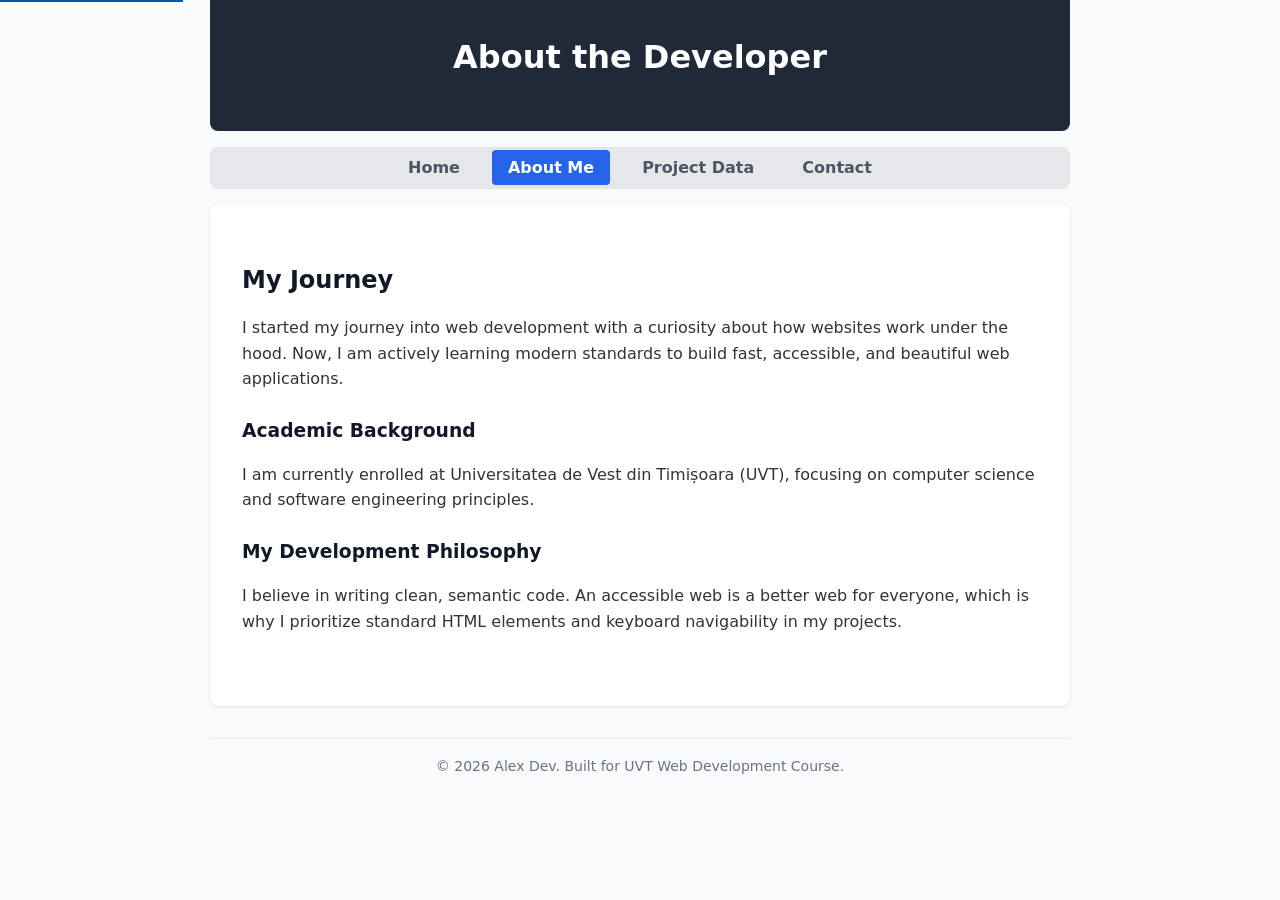
==== about.html @ 84be80d5 "Add files via upload" ====
<!DOCTYPE html>
<html lang="en">
<head>
    <meta charset="UTF-8">
    <meta name="viewport" content="width=device-width, initial-scale=1.0">
    <title>About Me - Alex Dev</title>
    <link rel="stylesheet" href="styles.css">
</head>
<body>
    <a href="#main-content" class="skip-link">Skip to main content</a>

    <header>
        <h1>About the Developer</h1>
    </header>

    <nav>
        <ul>
            <li><a href="index.html">Home</a></li>
            <li><a href="about.html" aria-current="page">About Me</a></li>
            <li><a href="data.html">Project Data</a></li>
            <li><a href="contact.html">Contact</a></li>
        </ul>
    </nav>

    <main id="main-content">
        <section>
            <h2>My Journey</h2>
            <p>I started my journey into web development with a curiosity about how websites work under the hood. Now, I am actively learning modern standards to build fast, accessible, and beautiful web applications.</p>
            
            <h3>Academic Background</h3>
            <p>I am currently enrolled at Universitatea de Vest din Timișoara (UVT), focusing on computer science and software engineering principles.</p>
            
            <h3>My Development Philosophy</h3>
            <p>I believe in writing clean, semantic code. An accessible web is a better web for everyone, which is why I prioritize standard HTML elements and keyboard navigability in my projects.</p>
        </section>
    </main>

    <footer>
        <p>&copy; 2026 Alex Dev. Built for UVT Web Development Course.</p>
    </footer>
</body>
</html>
---- styles.css ----
/* --- CSS Reset & Base Styles --- */
* {
    box-sizing: border-box;
    margin: 0;
    padding: 0;
}

body {
    font-family: system-ui, -apple-system, sans-serif;
    line-height: 1.6;
    color: #333;
    background-color: #f9fafb;
    max-width: 900px;
    margin: 0 auto;
    padding: 0 20px;
}

/* --- Accessibility: Skip Link --- */
.skip-link {
    position: absolute;
    top: -40px;
    left: 0;
    background: #0056b3;
    color: white;
    padding: 8px;
    z-index: 100;
    transition: top 0.2s ease;
    text-decoration: none;
}

.skip-link:focus {
    top: 0;
}

/* --- Typography & Headings --- */
h1, h2, h3 {
    color: #111827;
    margin-bottom: 1rem;
    margin-top: 1.5rem;
}

p {
    margin-bottom: 1rem;
}

/* --- Landmarks --- */
header {
    background-color: #1f2937;
    color: #ffffff;
    padding: 2rem 1rem;
    text-align: center;
    border-radius: 0 0 8px 8px;
}

header h1 {
    color: #ffffff;
    margin-top: 0;
}

/* --- Navigation --- */
nav {
    background-color: #e5e7eb;
    margin: 1rem 0;
    padding: 0.5rem;
    border-radius: 8px;
}

nav ul {
    list-style: none;
    display: flex;
    flex-wrap: wrap;
    gap: 1rem;
    justify-content: center;
}

nav a {
    text-decoration: none;
    color: #4b5563;
    font-weight: 600;
    padding: 0.5rem 1rem;
    border-radius: 4px;
    transition: background-color 0.2s;
}

nav a:hover, 
nav a[aria-current="page"] {
    background-color: #2563eb;
    color: white;
}

/* --- Main Content --- */
main {
    background: #ffffff;
    padding: 2rem;
    border-radius: 8px;
    box-shadow: 0 1px 3px rgba(0,0,0,0.1);
    margin-bottom: 2rem;
}

section {
    margin-bottom: 2.5rem;
}

section ul {
    margin-left: 2rem;
    margin-bottom: 1rem;
}

/* --- Tables --- */
table {
    width: 100%;
    border-collapse: collapse;
    margin-top: 1rem;
}

caption {
    text-align: left;
    font-style: italic;
    color: #6b7280;
    margin-bottom: 0.5rem;
}

th, td {
    border: 1px solid #d1d5db;
    padding: 0.75rem;
    text-align: left;
}

thead th {
    background-color: #f3f4f6;
    font-weight: bold;
}

tbody tr:nth-child(even) {
    background-color: #f9fafb;
}

/* --- Forms --- */
fieldset {
    border: 1px solid #d1d5db;
    padding: 1.5rem;
    border-radius: 8px;
}

legend {
    font-weight: bold;
    padding: 0 0.5rem;
    color: #1f2937;
}

.form-group {
    margin-bottom: 1.25rem;
}

label {
    display: block;
    margin-bottom: 0.5rem;
    font-weight: 500;
}

input[type="text"],
input[type="email"],
select,
textarea {
    width: 100%;
    padding: 0.75rem;
    border: 1px solid #d1d5db;
    border-radius: 4px;
    font-family: inherit;
}

input:focus, select:focus, textarea:focus {
    outline: 2px solid #2563eb;
    outline-offset: -1px;
}

button {
    background-color: #2563eb;
    color: white;
    padding: 0.75rem 1.5rem;
    border: none;
    border-radius: 4px;
    font-size: 1rem;
    cursor: pointer;
    font-weight: bold;
}

button:hover {
    background-color: #1d4ed8;
}

/* --- Footer --- */
footer {
    text-align: center;
    padding: 1rem;
    color: #6b7280;
    font-size: 0.875rem;
    border-top: 1px solid #e5e7eb;
}
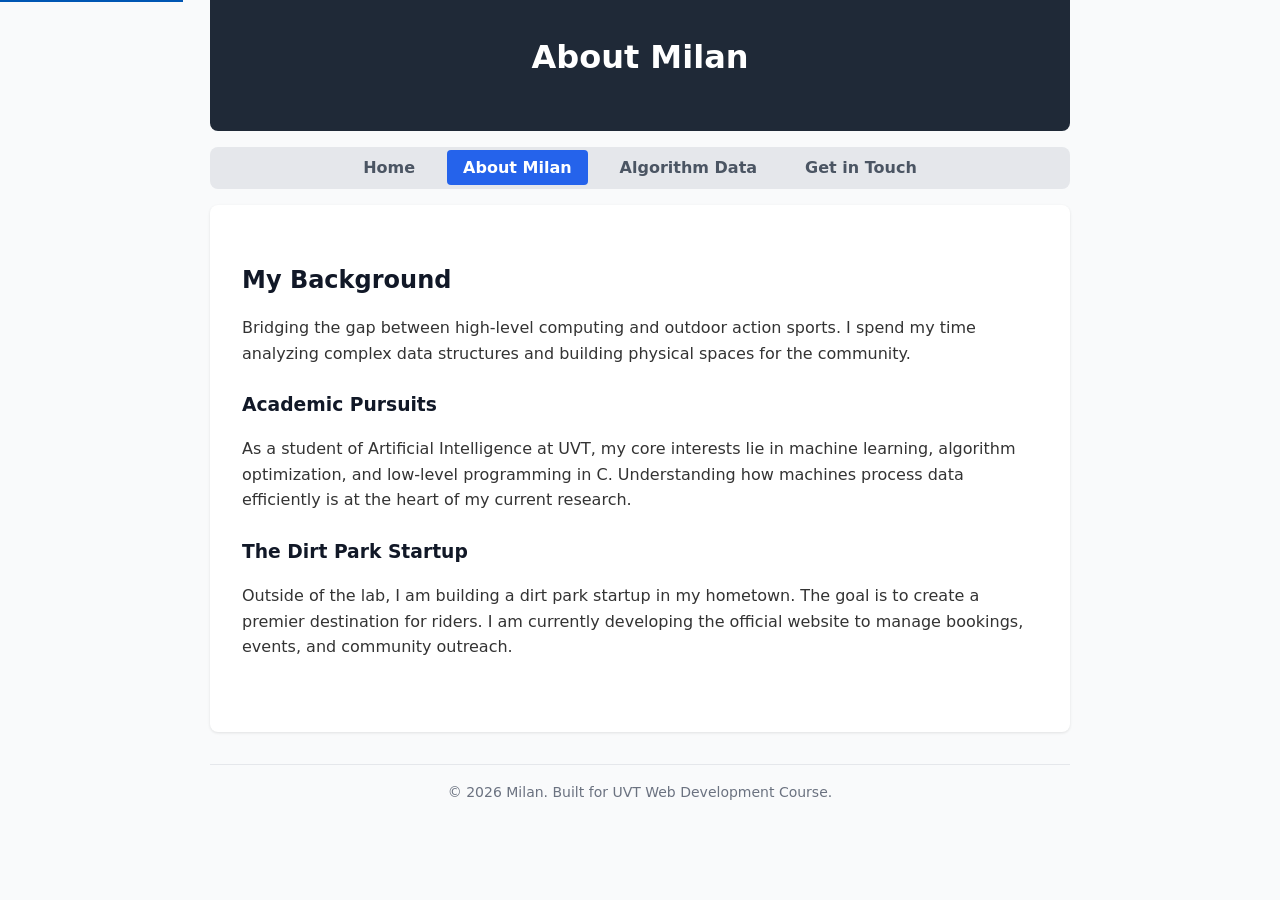
==== commit 41754fff: "Add files via upload" ====
--- a/about.html
+++ b/about.html
@@ -3,40 +3,40 @@
 <head>
     <meta charset="UTF-8">
     <meta name="viewport" content="width=device-width, initial-scale=1.0">
-    <title>About Me - Alex Dev</title>
+    <title>About Milan</title>
     <link rel="stylesheet" href="styles.css">
 </head>
 <body>
     <a href="#main-content" class="skip-link">Skip to main content</a>
 
     <header>
-        <h1>About the Developer</h1>
+        <h1>About Milan</h1>
     </header>
 
     <nav>
         <ul>
             <li><a href="index.html">Home</a></li>
-            <li><a href="about.html" aria-current="page">About Me</a></li>
-            <li><a href="data.html">Project Data</a></li>
-            <li><a href="contact.html">Contact</a></li>
+            <li><a href="about.html" aria-current="page">About Milan</a></li>
+            <li><a href="data.html">Algorithm Data</a></li>
+            <li><a href="contact.html">Get in Touch</a></li>
         </ul>
     </nav>
 
     <main id="main-content">
         <section>
-            <h2>My Journey</h2>
-            <p>I started my journey into web development with a curiosity about how websites work under the hood. Now, I am actively learning modern standards to build fast, accessible, and beautiful web applications.</p>
+            <h2>My Background</h2>
+            <p>Bridging the gap between high-level computing and outdoor action sports. I spend my time analyzing complex data structures and building physical spaces for the community.</p>
             
-            <h3>Academic Background</h3>
-            <p>I am currently enrolled at Universitatea de Vest din Timișoara (UVT), focusing on computer science and software engineering principles.</p>
+            <h3>Academic Pursuits</h3>
+            <p>As a student of Artificial Intelligence at UVT, my core interests lie in machine learning, algorithm optimization, and low-level programming in C. Understanding how machines process data efficiently is at the heart of my current research.</p>
             
-            <h3>My Development Philosophy</h3>
-            <p>I believe in writing clean, semantic code. An accessible web is a better web for everyone, which is why I prioritize standard HTML elements and keyboard navigability in my projects.</p>
+            <h3>The Dirt Park Startup</h3>
+            <p>Outside of the lab, I am building a dirt park startup in my hometown. The goal is to create a premier destination for riders. I am currently developing the official website to manage bookings, events, and community outreach.</p>
         </section>
     </main>
 
     <footer>
-        <p>&copy; 2026 Alex Dev. Built for UVT Web Development Course.</p>
+        <p>&copy; 2026 Milan. Built for UVT Web Development Course.</p>
     </footer>
 </body>
 </html>
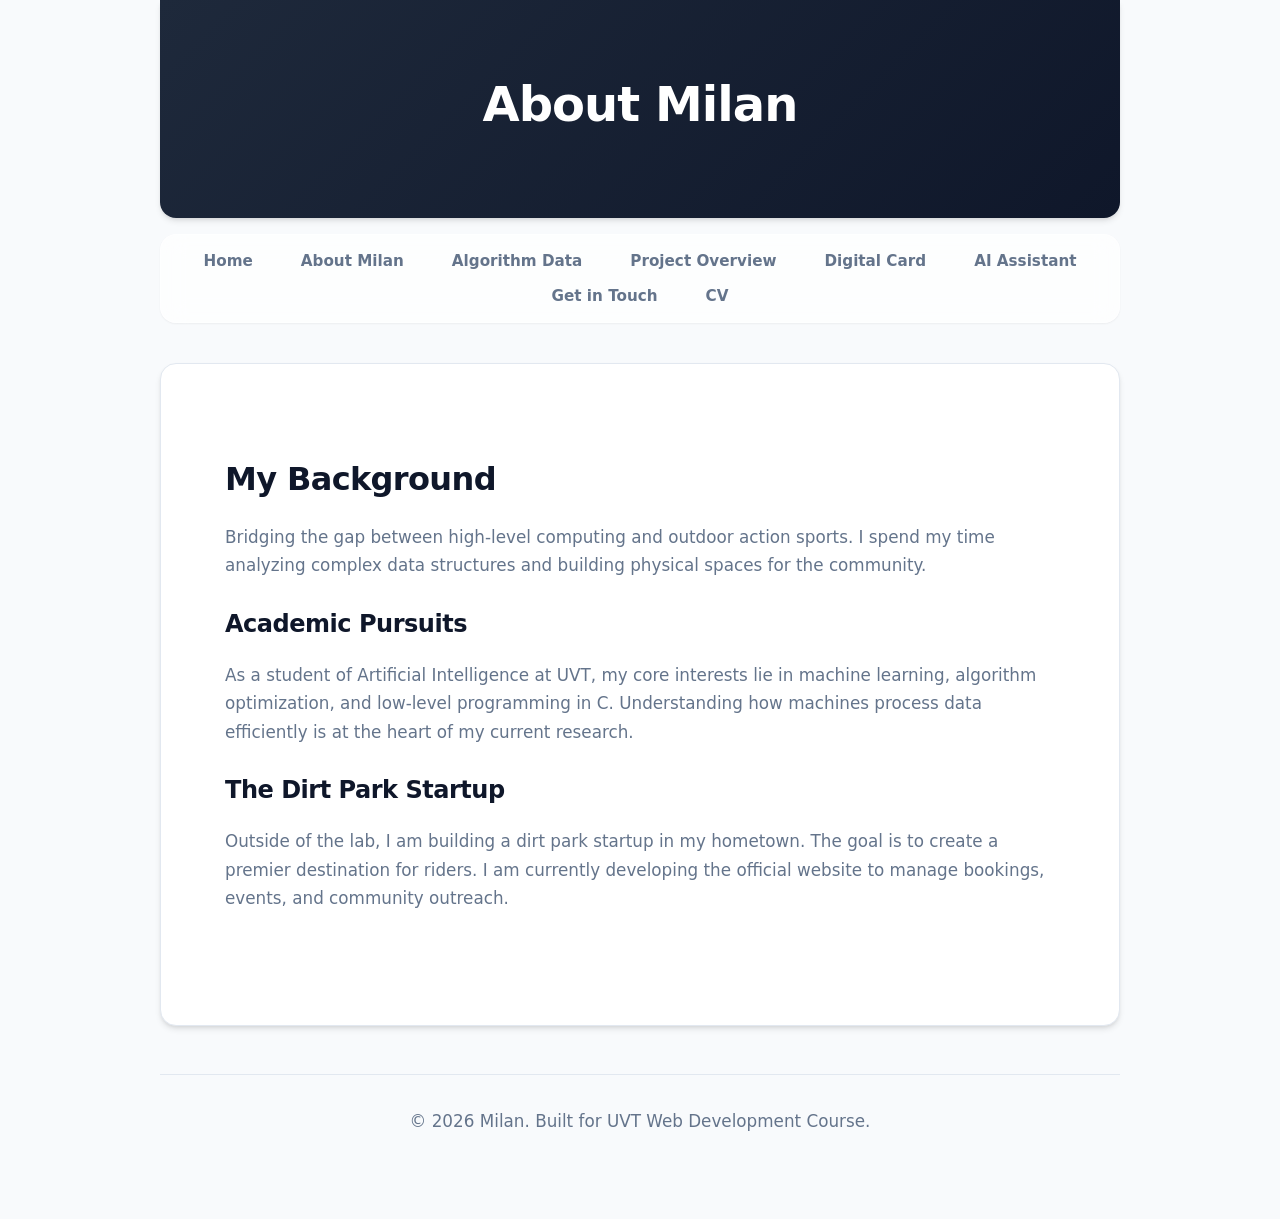
==== commit e7b04b3b: "Add files via upload" ====
--- a/about.html
+++ b/about.html
@@ -13,12 +13,16 @@
         <h1>About Milan</h1>
     </header>
 
-    <nav>
+            <nav>
         <ul>
             <li><a href="index.html">Home</a></li>
-            <li><a href="about.html" aria-current="page">About Milan</a></li>
+            <li><a href="about.html">About Milan</a></li>
             <li><a href="data.html">Algorithm Data</a></li>
+            <li><a href="overview.html">Project Overview</a></li>
+            <li><a href="card.html">Digital Card</a></li>
+            <li><a href="chatbot.html">AI Assistant</a></li>
             <li><a href="contact.html">Get in Touch</a></li>
+            <li><a href="cv.html">CV</a></li>
         </ul>
     </nav>
 
--- a/styles.css
+++ b/styles.css
@@ -1,4 +1,27 @@
-/* --- CSS Reset & Base Styles --- */
+
+
+:root {
+   
+    --bg-color: #f8fafc;
+    --surface: #ffffff;
+    --surface-glass: rgba(255, 255, 255, 0.7);
+    --primary: #4f46e5;   
+    --primary-hover: #4338ca;
+    --primary-light: #e0e7ff;
+    --text-main: #0f172a;
+    --text-muted: #64748b;
+    --border: #e2e8f0;
+    
+    --radius-lg: 16px;
+    --radius-md: 12px;
+    --radius-sm: 8px;
+    
+    --shadow-sm: 0 1px 2px 0 rgb(0 0 0 / 0.05);
+    --shadow-md: 0 4px 6px -1px rgb(0 0 0 / 0.1), 0 2px 4px -2px rgb(0 0 0 / 0.1);
+    --shadow-hover: 0 20px 25px -5px rgb(0 0 0 / 0.1), 0 8px 10px -6px rgb(0 0 0 / 0.1);
+    --transition: all 0.3s cubic-bezier(0.4, 0, 0.2, 1);
+}
+
 * {
     box-sizing: border-box;
     margin: 0;
@@ -6,156 +29,198 @@
 }
 
 body {
-    font-family: system-ui, -apple-system, sans-serif;
-    line-height: 1.6;
-    color: #333;
-    background-color: #f9fafb;
-    max-width: 900px;
+    font-family: 'Inter', system-ui, -apple-system, sans-serif;
+    line-height: 1.7;
+    color: var(--text-main);
+    background-color: var(--bg-color);
+    max-width: 1000px;
     margin: 0 auto;
     padding: 0 20px;
-}
-
-/* --- Accessibility: Skip Link --- */
+    -webkit-font-smoothing: antialiased;
+}
+
 .skip-link {
     position: absolute;
-    top: -40px;
-    left: 0;
-    background: #0056b3;
+    top: -100px;
+    left: 20px;
+    background: var(--primary);
     color: white;
-    padding: 8px;
-    z-index: 100;
-    transition: top 0.2s ease;
+    padding: 12px 24px;
+    z-index: 1000;
+    border-radius: var(--radius-sm);
+    transition: var(--transition);
     text-decoration: none;
+    font-weight: 600;
 }
 
 .skip-link:focus {
-    top: 0;
-}
-
-/* --- Typography & Headings --- */
+    top: 20px;
+    box-shadow: var(--shadow-md);
+}
+
 h1, h2, h3 {
-    color: #111827;
+    color: var(--text-main);
+    font-weight: 700;
+    letter-spacing: -0.02em;
     margin-bottom: 1rem;
     margin-top: 1.5rem;
 }
 
+h1 { font-size: clamp(2rem, 5vw, 3rem); }
+h2 { font-size: clamp(1.5rem, 3vw, 2rem); }
+h3 { font-size: clamp(1.25rem, 2vw, 1.5rem); }
+
 p {
-    margin-bottom: 1rem;
-}
-
-/* --- Landmarks --- */
+    color: var(--text-muted);
+    margin-bottom: 1.25rem;
+    font-size: 1.05rem;
+}
+
 header {
-    background-color: #1f2937;
+    background: linear-gradient(135deg, #1e293b 0%, #0f172a 100%);
     color: #ffffff;
-    padding: 2rem 1rem;
+    padding: 4rem 2rem;
     text-align: center;
-    border-radius: 0 0 8px 8px;
+    border-radius: 0 0 var(--radius-lg) var(--radius-lg);
+    box-shadow: var(--shadow-md);
+    margin-bottom: 2rem;
 }
 
 header h1 {
     color: #ffffff;
     margin-top: 0;
-}
-
-/* --- Navigation --- */
+    margin-bottom: 0.5rem;
+}
+
+header p {
+    color: #94a3b8;
+    max-width: 600px;
+    margin: 0 auto;
+}
+
 nav {
-    background-color: #e5e7eb;
-    margin: 1rem 0;
-    padding: 0.5rem;
-    border-radius: 8px;
+    background: var(--surface-glass);
+    backdrop-filter: blur(12px);
+    -webkit-backdrop-filter: blur(12px);
+    margin: -1rem auto 2.5rem auto; 
+    padding: 0.75rem;
+    border-radius: var(--radius-lg);
+    border: 1px solid rgba(255, 255, 255, 0.5);
+    box-shadow: var(--shadow-sm);
+    width: fit-content;
+    position: relative;
+    z-index: 10;
 }
 
 nav ul {
     list-style: none;
     display: flex;
     flex-wrap: wrap;
-    gap: 1rem;
+    gap: 0.5rem;
     justify-content: center;
 }
 
 nav a {
     text-decoration: none;
-    color: #4b5563;
-    font-weight: 600;
-    padding: 0.5rem 1rem;
-    border-radius: 4px;
-    transition: background-color 0.2s;
-}
-
-nav a:hover, 
+    color: var(--text-muted);
+    font-weight: 600;
+    font-size: 0.95rem;
+    padding: 0.5rem 1.25rem;
+    border-radius: var(--radius-sm);
+    transition: var(--transition);
+}
+
+nav a:hover {
+    color: var(--text-main);
+    background-color: var(--bg-color);
+}
+
 nav a[aria-current="page"] {
-    background-color: #2563eb;
+    background-color: var(--primary);
     color: white;
-}
-
-/* --- Main Content --- */
+    box-shadow: 0 4px 14px 0 rgba(79, 70, 229, 0.39);
+}
+
 main {
-    background: #ffffff;
-    padding: 2rem;
-    border-radius: 8px;
-    box-shadow: 0 1px 3px rgba(0,0,0,0.1);
-    margin-bottom: 2rem;
-}
-
-section {
-    margin-bottom: 2.5rem;
-}
+    background: var(--surface);
+    padding: 3rem;
+    border-radius: var(--radius-lg);
+    box-shadow: var(--shadow-md);
+    margin-bottom: 3rem;
+    border: 1px solid var(--border);
+}
+
+section { margin-bottom: 3rem; }
 
 section ul {
-    margin-left: 2rem;
-    margin-bottom: 1rem;
-}
-
-/* --- Tables --- */
+    margin-left: 1.5rem;
+    margin-bottom: 1.5rem;
+    color: var(--text-muted);
+}
+
+section ul li {
+    margin-bottom: 0.5rem;
+}
+
 table {
     width: 100%;
-    border-collapse: collapse;
-    margin-top: 1rem;
+    border-collapse: separate;
+    border-spacing: 0;
+    margin-top: 1.5rem;
+    border: 1px solid var(--border);
+    border-radius: var(--radius-md);
+    overflow: hidden;
 }
 
 caption {
     text-align: left;
-    font-style: italic;
-    color: #6b7280;
-    margin-bottom: 0.5rem;
+    font-size: 0.9rem;
+    color: var(--text-muted);
+    margin-bottom: 0.75rem;
 }
 
 th, td {
-    border: 1px solid #d1d5db;
-    padding: 0.75rem;
+    padding: 1rem 1.25rem;
     text-align: left;
+    border-bottom: 1px solid var(--border);
 }
 
 thead th {
-    background-color: #f3f4f6;
-    font-weight: bold;
-}
-
-tbody tr:nth-child(even) {
-    background-color: #f9fafb;
-}
-
-/* --- Forms --- */
+    background-color: #f8fafc;
+    font-weight: 600;
+    color: var(--text-main);
+    text-transform: uppercase;
+    font-size: 0.85rem;
+    letter-spacing: 0.05em;
+}
+
+tbody tr { transition: var(--transition); }
+tbody tr:hover { background-color: var(--primary-light); }
+tbody tr:last-child td, tbody tr:last-child th { border-bottom: none; }
+
 fieldset {
-    border: 1px solid #d1d5db;
-    padding: 1.5rem;
-    border-radius: 8px;
+    border: 1px solid var(--border);
+    padding: 2rem;
+    border-radius: var(--radius-md);
+    background: #f8fafc;
 }
 
 legend {
-    font-weight: bold;
-    padding: 0 0.5rem;
-    color: #1f2937;
-}
-
-.form-group {
-    margin-bottom: 1.25rem;
-}
+    font-weight: 600;
+    padding: 0 1rem;
+    color: var(--text-main);
+    background: var(--surface);
+    border-radius: var(--radius-sm);
+    border: 1px solid var(--border);
+}
+
+.form-group { margin-bottom: 1.5rem; }
 
 label {
     display: block;
     margin-bottom: 0.5rem;
-    font-weight: 500;
+    font-weight: 600;
+    font-size: 0.95rem;
 }
 
 input[type="text"],
@@ -163,37 +228,205 @@
 select,
 textarea {
     width: 100%;
-    padding: 0.75rem;
-    border: 1px solid #d1d5db;
-    border-radius: 4px;
+    padding: 0.875rem 1rem;
+    border: 1px solid var(--border);
+    border-radius: var(--radius-sm);
     font-family: inherit;
+    font-size: 1rem;
+    background: var(--surface);
+    transition: var(--transition);
 }
 
 input:focus, select:focus, textarea:focus {
-    outline: 2px solid #2563eb;
-    outline-offset: -1px;
+    outline: none;
+    border-color: var(--primary);
+    box-shadow: 0 0 0 4px rgba(79, 70, 229, 0.1);
 }
 
 button {
-    background-color: #2563eb;
+    background-color: var(--primary);
     color: white;
-    padding: 0.75rem 1.5rem;
+    padding: 1rem 2rem;
     border: none;
-    border-radius: 4px;
+    border-radius: var(--radius-sm);
     font-size: 1rem;
     cursor: pointer;
-    font-weight: bold;
+    font-weight: 600;
+    transition: var(--transition);
+    box-shadow: 0 4px 14px 0 rgba(79, 70, 229, 0.39);
 }
 
 button:hover {
-    background-color: #1d4ed8;
-}
-
-/* --- Footer --- */
+    background-color: var(--primary-hover);
+    transform: translateY(-2px);
+    box-shadow: 0 6px 20px rgba(79, 70, 229, 0.4);
+}
+
+.overview-grid {
+    display: grid;
+    grid-template-columns: 1fr;
+    gap: 2.5rem;
+}
+
+.profile-sidebar {
+    background: #f8fafc;
+    padding: 2rem;
+    border-radius: var(--radius-md);
+    border: 1px solid var(--border);
+    height: fit-content;
+}
+
+.card-container {
+    display: flex;
+    flex-wrap: wrap;
+    gap: 1.5rem;
+}
+
+.project-card {
+    background: var(--surface);
+    border: 1px solid var(--border);
+    padding: 1.75rem;
+    border-radius: var(--radius-md);
+    flex: 1 1 calc(50% - 1.5rem);
+    min-width: 240px;
+    transition: var(--transition);
+    box-shadow: var(--shadow-sm);
+}
+
+.project-card:hover {
+    transform: translateY(-5px);
+    box-shadow: var(--shadow-hover);
+    border-color: var(--primary-light);
+}
+
+.featured-card {
+    background: linear-gradient(145deg, #ffffff 0%, var(--primary-light) 100%);
+    border-color: var(--primary);
+    position: relative;
+    overflow: hidden;
+}
+
+.featured-card::before {
+    content: '';
+    position: absolute;
+    top: 0; left: 0; width: 4px; height: 100%;
+    background: var(--primary);
+}
+
+.featured-card h3 { color: var(--primary); }
+
 footer {
     text-align: center;
-    padding: 1rem;
-    color: #6b7280;
-    font-size: 0.875rem;
-    border-top: 1px solid #e5e7eb;
+    padding: 2rem;
+    color: var(--text-muted);
+    font-size: 0.9rem;
+    border-top: 1px solid var(--border);
+    margin-bottom: 2rem;
+}
+
+@media (min-width: 768px) {
+    .overview-grid {
+        grid-template-columns: 280px 1fr;
+    }
+    
+    main { padding: 4rem; }
+}
+/* --- HW3: CV Form & Validation Styles --- */
+
+.form-group-row {
+    display: flex;
+    flex-wrap: wrap;
+    gap: 1.5rem;
+    margin-bottom: 1.5rem;
+}
+
+.form-group-row .form-group {
+    flex: 1;
+    min-width: 250px;
+    margin-bottom: 0;
+}
+
+/* Accessibility Error States */
+.error-message {
+    display: none;
+    color: #dc2626; /* WCAG Accessible Red */
+    font-size: 0.85rem;
+    margin-top: 0.4rem;
+    font-weight: 600;
+}
+
+.input-error {
+    border-color: #dc2626 !important;
+    background-color: #fef2f2 !important;
+}
+
+/* Buttons */
+.form-actions {
+    display: flex;
+    gap: 1rem;
+    margin-top: 2rem;
+}
+
+.btn-secondary {
+    background-color: #f1f5f9;
+    color: var(--text-main);
+    box-shadow: none;
+}
+
+.btn-secondary:hover {
+    background-color: #e2e8f0;
+}
+
+/* --- HW3: Responsive Table & Dynamic Content --- */
+.table-responsive {
+    overflow-x: auto;
+    width: 100%;
+    border-radius: var(--radius-md);
+}
+
+.table-thumb {
+    width: 60px;
+    height: 60px;
+    object-fit: cover;
+    border-radius: var(--radius-sm);
+    border: 1px solid var(--border);
+}
+
+.no-img {
+    width: 60px;
+    height: 60px;
+    background: #e2e8f0;
+    display: flex;
+    align-items: center;
+    justify-content: center;
+    font-size: 0.7rem;
+    border-radius: var(--radius-sm);
+    color: var(--text-muted);
+}
+
+.tech-badge {
+    background: var(--primary-light);
+    color: var(--primary-hover);
+    padding: 4px 8px;
+    border-radius: 20px;
+    font-size: 0.8rem;
+    font-weight: 600;
+}
+
+/* Bonus: Originality Animation for new rows */
+@keyframes slideFadeIn {
+    from {
+        opacity: 0;
+        transform: translateX(-20px);
+        background-color: var(--primary-light);
+    }
+    to {
+        opacity: 1;
+        transform: translateX(0);
+        background-color: transparent;
+    }
+}
+
+.new-row-animation {
+    animation: slideFadeIn 0.6s ease-out forwards;
 }
